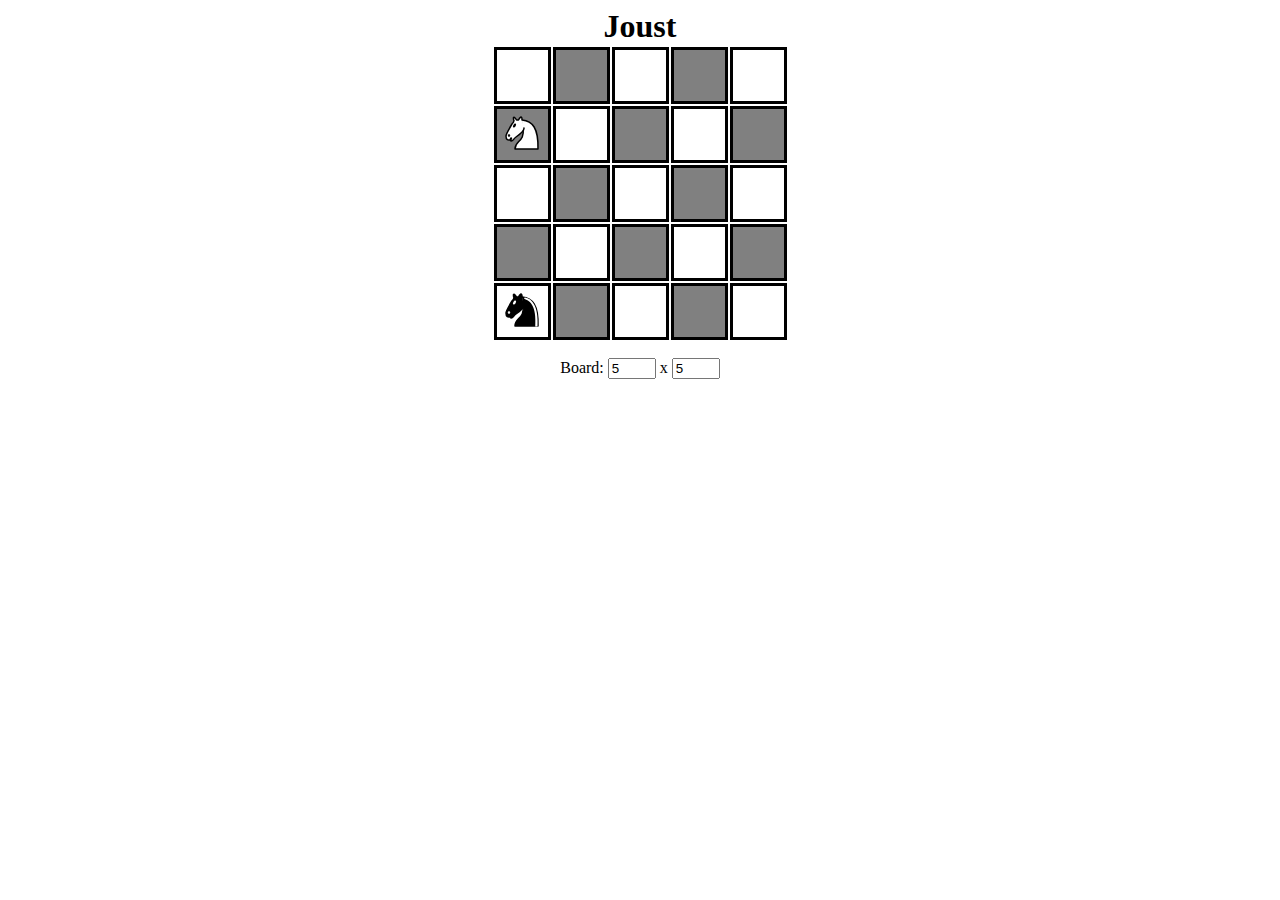
==== docs/index.html @ 1048e109 "JavaScript version creating the board based on the number of rows and cols" ====
<!DOCTYPE html>
<html lang="en">

<head>
    <title>Joust</title>
    <meta charset="UTF-8" />
    <script type="module" src="GUI.js"></script>
    <link rel="stylesheet" type="text/css" href="index.css" />
    <link rel="icon" type="image/svg" href="../images/Cavalo-Preto.svg" />
</head>

<body>
    <table>
        <caption>Joust</caption>
        <tbody>
        </tbody>
    </table>
    <form>
        <p>Board: <input type="number" name="rows" min="4" max="10" value="5" /> x <input type="number" name="cols"
                min="4" max="10" value="5" /></p>
    </form>
</body>

</html>
---- docs/index.css ----
caption {
    text-align: center;
    font-weight: bold;
    font-size: xx-large;
}

table {
    margin: 0 auto;
}

td {
    width: 49px;
    height: 49px;
    border: 3px solid black;
    text-align: center;
    color: gray;
    font-weight: bold;
}

tr:nth-child(2n+1) td:nth-child(2n),
tr:nth-child(2n) td:nth-child(2n+1) {
    background-color: gray;
    color: white;
}

p {
    text-align: center;
}

input[type="number"] {
    width: 3em;
}
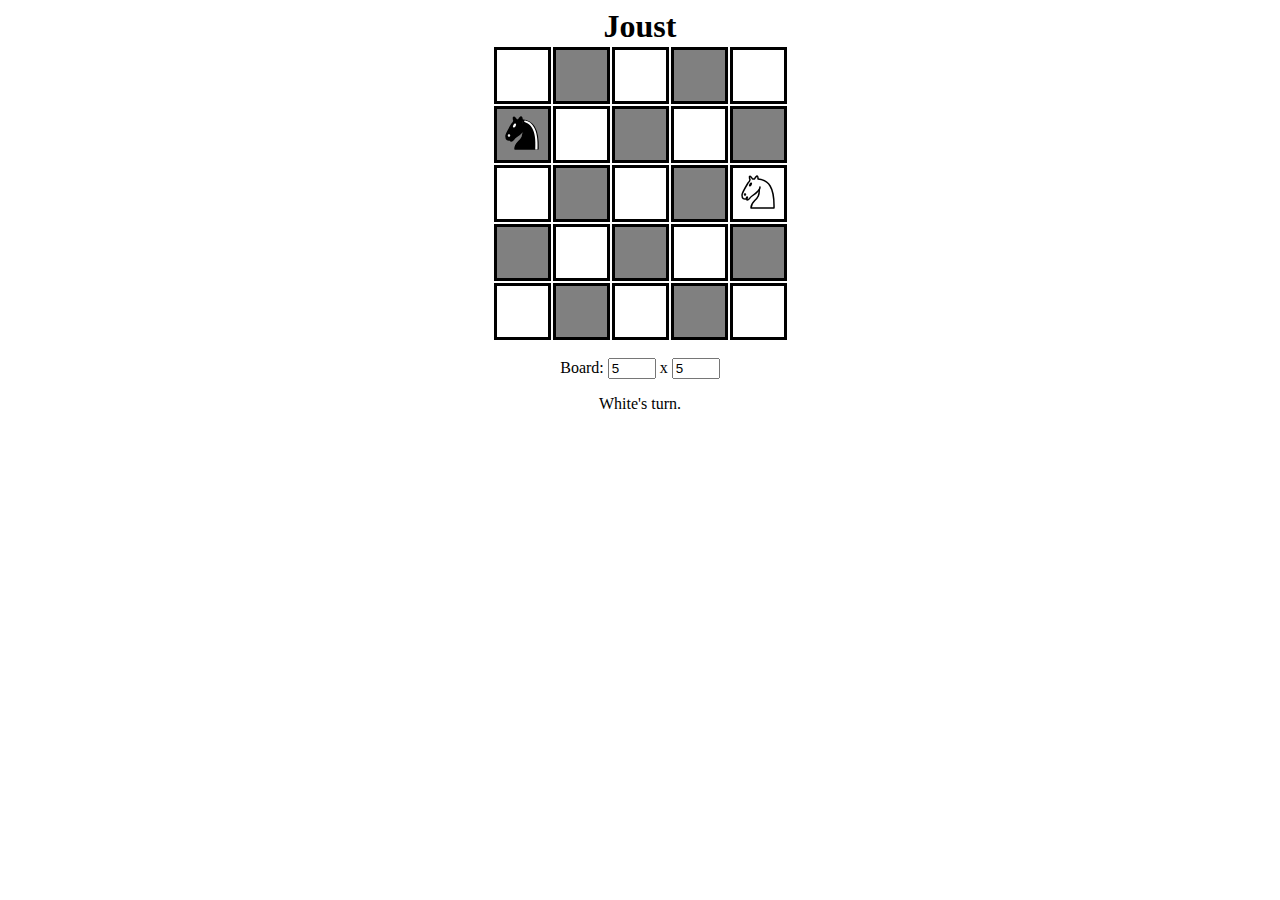
==== commit 0c8744fe: "JavaScript version with moving pieces and current turn" ====
--- a/docs/index.html
+++ b/docs/index.html
@@ -6,7 +6,7 @@
     <meta charset="UTF-8" />
     <script type="module" src="GUI.js"></script>
     <link rel="stylesheet" type="text/css" href="index.css" />
-    <link rel="icon" type="image/svg" href="../images/Cavalo-Preto.svg" />
+    <link rel="icon" type="image/svg" href="images/Black-Knight.svg" />
 </head>
 
 <body>
@@ -19,6 +19,7 @@
         <p>Board: <input type="number" name="rows" min="4" max="10" value="5" /> x <input type="number" name="cols"
                 min="4" max="10" value="5" /></p>
     </form>
+    <p id="message"></p>
 </body>
 
 </html>--- a/docs/index.css
+++ b/docs/index.css
@@ -3,11 +3,9 @@
     font-weight: bold;
     font-size: xx-large;
 }
-
 table {
     margin: 0 auto;
 }
-
 td {
     width: 49px;
     height: 49px;
@@ -15,18 +13,19 @@
     text-align: center;
     color: gray;
     font-weight: bold;
+    font-family: sans-serif;
+    font-size: 16px;
 }
-
-tr:nth-child(2n+1) td:nth-child(2n),
-tr:nth-child(2n) td:nth-child(2n+1) {
+tr:nth-child(2n+1) td:nth-child(2n), tr:nth-child(2n) td:nth-child(2n+1) {
     background-color: gray;
     color: white;
 }
-
 p {
     text-align: center;
 }
-
 input[type="number"] {
     width: 3em;
-}+}
+.blocked {
+    border: 3px solid blue;
+}
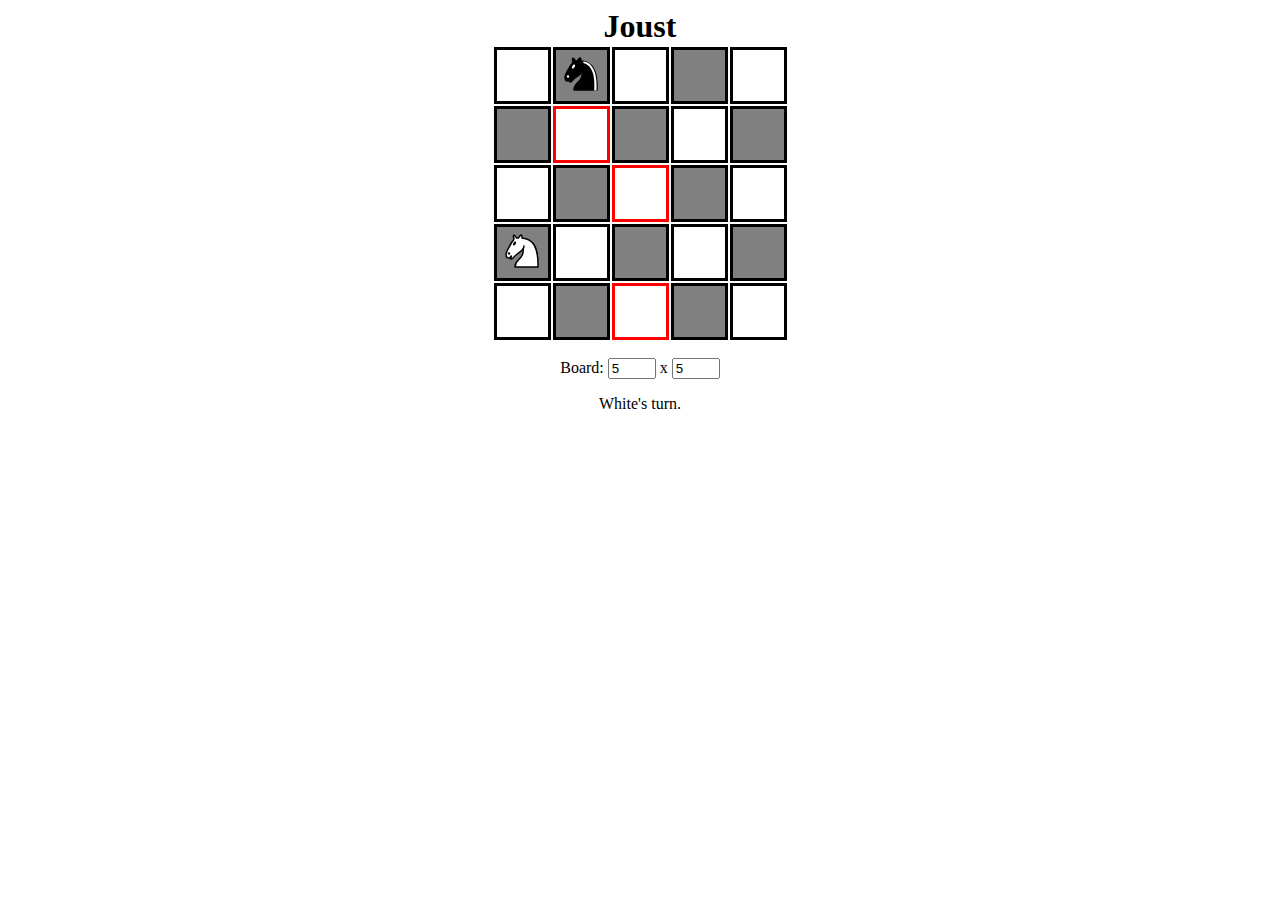
==== commit 1f2d0198: "Create board dinamically" ====
--- a/docs/index.html
+++ b/docs/index.html
@@ -4,6 +4,7 @@
 <head>
     <title>Joust</title>
     <meta charset="UTF-8" />
+    <meta name="viewport" content="width=device-width, initial-scale=1" />    
     <script type="module" src="GUI.js"></script>
     <link rel="stylesheet" type="text/css" href="index.css" />
     <link rel="icon" type="image/svg" href="images/Black-Knight.svg" />
--- a/docs/index.css
+++ b/docs/index.css
@@ -3,9 +3,11 @@
     font-weight: bold;
     font-size: xx-large;
 }
+
 table {
     margin: 0 auto;
 }
+
 td {
     width: 49px;
     height: 49px;
@@ -16,16 +18,34 @@
     font-family: sans-serif;
     font-size: 16px;
 }
-tr:nth-child(2n+1) td:nth-child(2n), tr:nth-child(2n) td:nth-child(2n+1) {
+
+tr:nth-child(2n+1) td:nth-child(2n),
+tr:nth-child(2n) td:nth-child(2n+1) {
     background-color: gray;
     color: white;
 }
+
 p {
     text-align: center;
 }
+
 input[type="number"] {
     width: 3em;
 }
+
 .blocked {
     border: 3px solid blue;
 }
+
+.selected {
+    border: 3px solid red;
+}
+
+.unselected {
+    border: 3px solid black;
+}
+
+img {
+    position: relative;
+    animation-fill-mode: backwards;
+}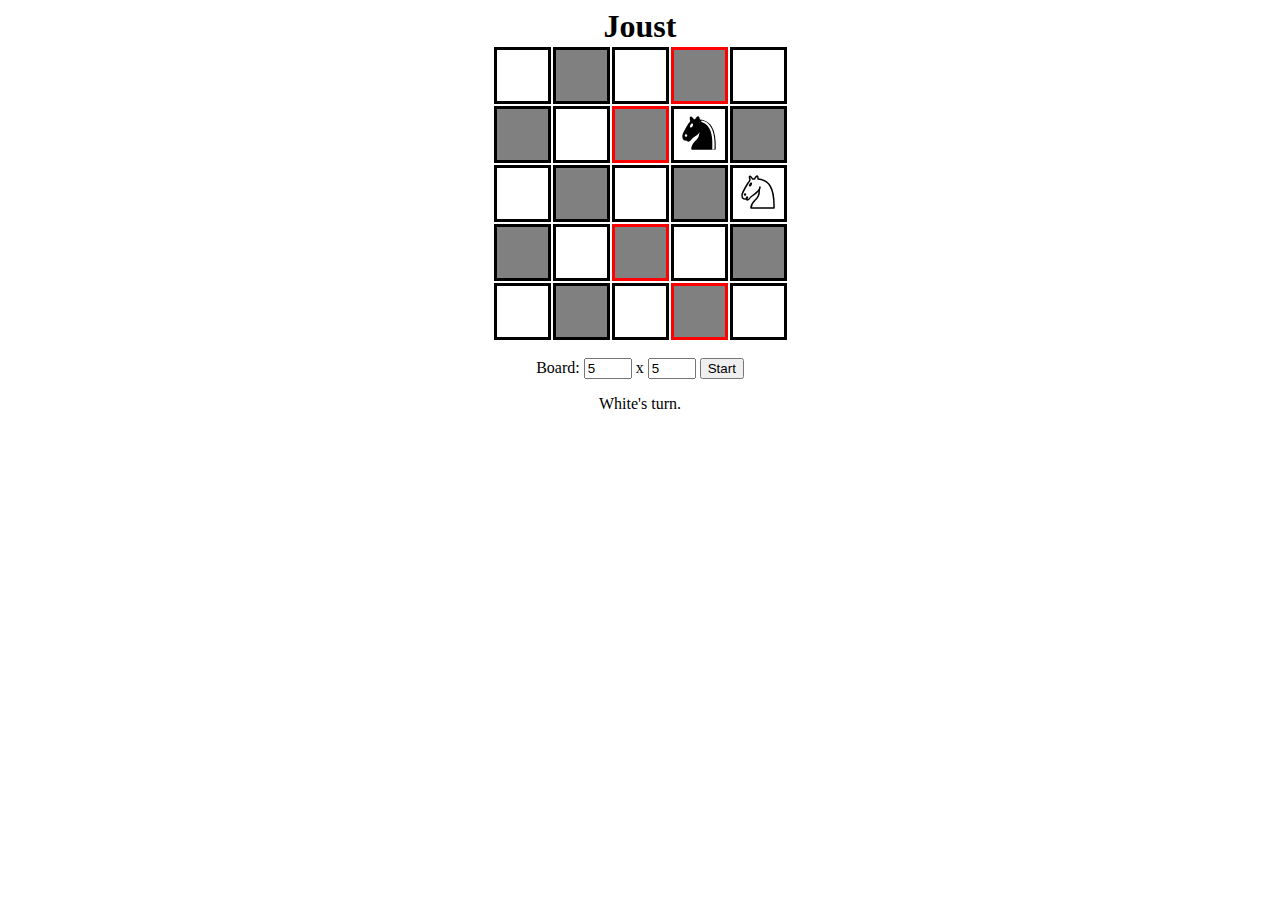
==== commit 54c285ab: "Create button to start game" ====
--- a/docs/index.html
+++ b/docs/index.html
@@ -5,7 +5,7 @@
     <title>Joust</title>
     <meta charset="UTF-8" />
     <meta name="viewport" content="width=device-width, initial-scale=1" />    
-    <script type="module" src="GUI.js"></script>
+    <script type="module" src="scripts/GUI.js"></script>
     <link rel="stylesheet" type="text/css" href="index.css" />
     <link rel="icon" type="image/svg" href="images/Black-Knight.svg" />
 </head>
@@ -18,7 +18,7 @@
     </table>
     <form>
         <p>Board: <input type="number" name="rows" min="4" max="10" value="5" /> x <input type="number" name="cols"
-                min="4" max="10" value="5" /></p>
+                min="4" max="10" value="5" /> <input type="button" name="start" value="Start" /></p>
     </form>
     <p id="message"></p>
 </body>
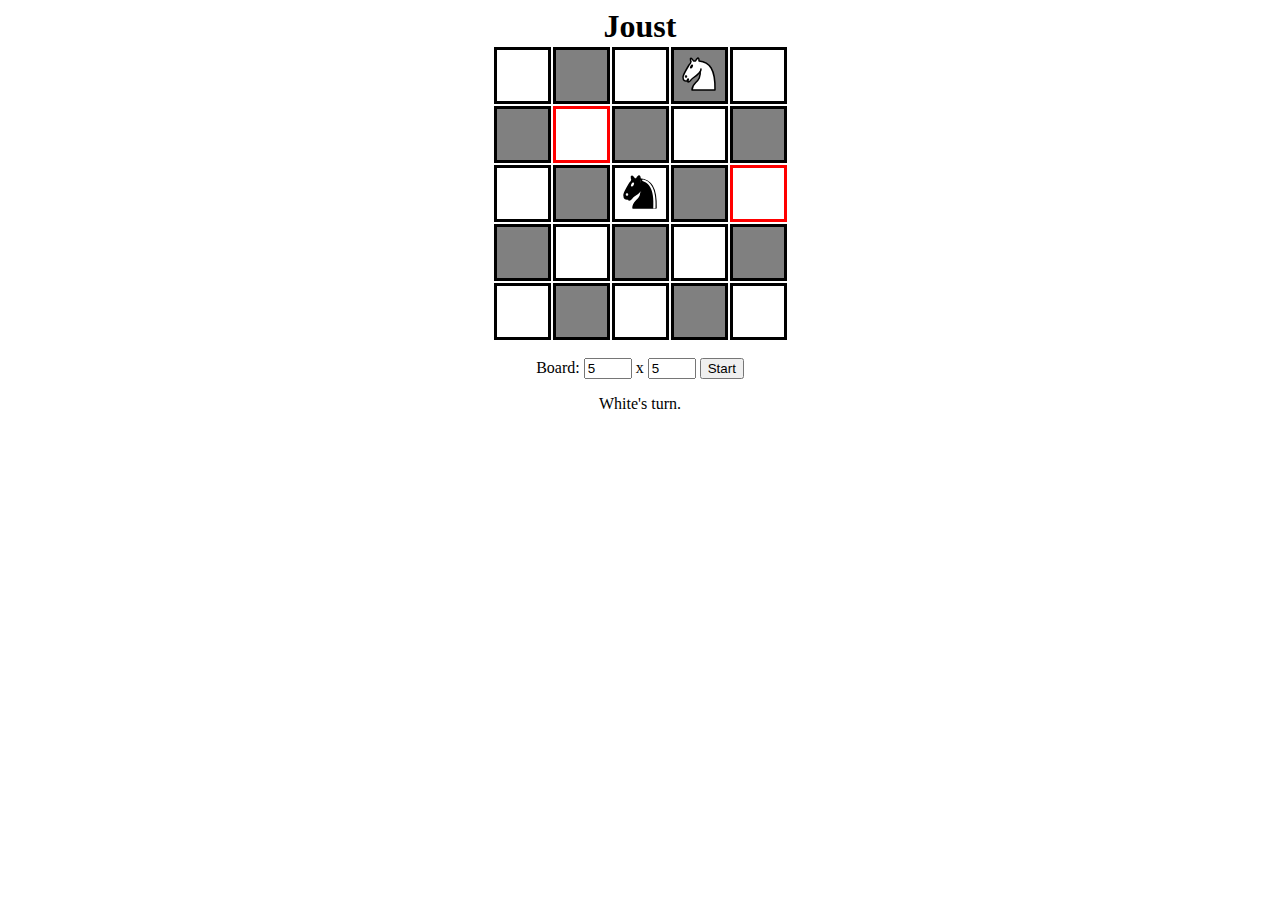
==== commit 34b85264: "Update index.html" ====
--- a/docs/index.html
+++ b/docs/index.html
@@ -3,24 +3,23 @@
 
 <head>
     <title>Joust</title>
-    <meta charset="UTF-8" />
-    <meta name="viewport" content="width=device-width, initial-scale=1" />    
+    <meta charset="UTF-8">
+    <meta name="viewport" content="width=device-width, initial-scale=1">
     <script type="module" src="scripts/GUI.js"></script>
-    <link rel="stylesheet" type="text/css" href="index.css" />
-    <link rel="icon" type="image/svg" href="images/Black-Knight.svg" />
+    <link rel="stylesheet" type="text/css" href="index.css">
+    <link rel="icon" type="image/svg" href="images/Black-Knight.svg">
 </head>
 
 <body>
     <table>
         <caption>Joust</caption>
-        <tbody>
-        </tbody>
+        <tbody></tbody>
     </table>
     <form>
-        <p>Board: <input type="number" name="rows" min="4" max="10" value="5" /> x <input type="number" name="cols"
-                min="4" max="10" value="5" /> <input type="button" name="start" value="Start" /></p>
+        <p>Board: <input type="number" name="rows" min="4" max="10" value="5"> x <input type="number" name="cols"
+                min="4" max="10" value="5"> <input type="button" name="start" value="Start"></p>
     </form>
     <p id="message"></p>
 </body>
 
-</html>+</html>
--- a/docs/index.css
+++ b/docs/index.css
@@ -9,8 +9,9 @@
 }
 
 td {
-    width: 49px;
-    height: 49px;
+    --cell-size: 49px;
+    width: var(--cell-size);
+    height: var(--cell-size);
     border: 3px solid black;
     text-align: center;
     color: gray;
@@ -41,10 +42,6 @@
     border: 3px solid red;
 }
 
-.unselected {
-    border: 3px solid black;
-}
-
 img {
     position: relative;
     animation-fill-mode: backwards;
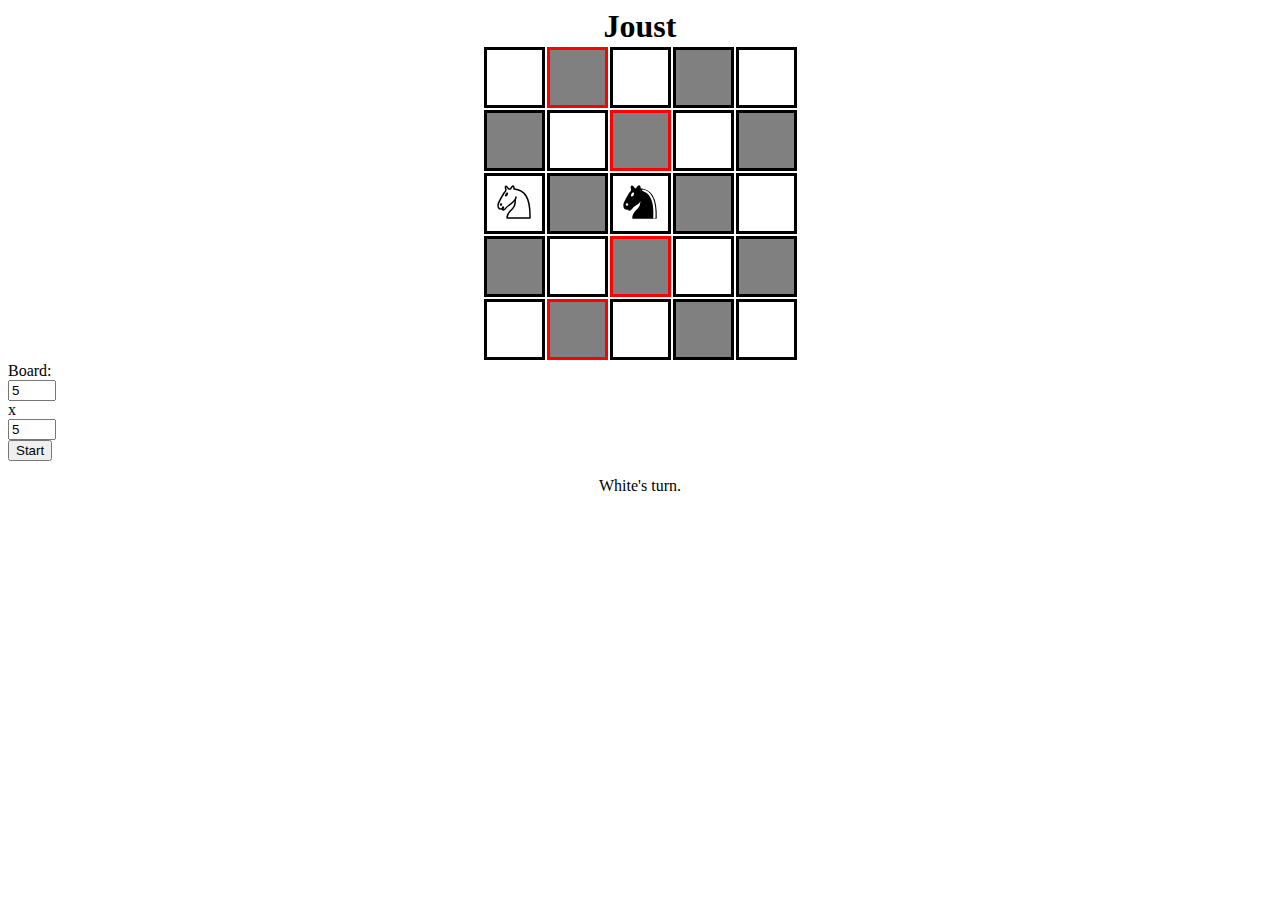
==== commit e67b9bbe: "Bootstrap" ====
--- a/docs/index.html
+++ b/docs/index.html
@@ -6,18 +6,35 @@
     <meta charset="UTF-8">
     <meta name="viewport" content="width=device-width, initial-scale=1">
     <script type="module" src="scripts/GUI.js"></script>
+    <link href="https://cdn.jsdelivr.net/npm/bootstrap@5.3.2/dist/css/bootstrap.min.css" rel="stylesheet"
+        integrity="sha384-T3c6CoIi6uLrA9TneNEoa7RxnatzjcDSCmG1MXxSR1GAsXEV/Dwwykc2MPK8M2HN" crossorigin="anonymous">
     <link rel="stylesheet" type="text/css" href="index.css">
     <link rel="icon" type="image/svg" href="images/Black-Knight.svg">
 </head>
 
 <body>
     <table>
-        <caption>Joust</caption>
+        <caption class="caption-top text-black">Joust</caption>
         <tbody></tbody>
     </table>
-    <form>
-        <p>Board: <input type="number" name="rows" min="4" max="10" value="5"> x <input type="number" name="cols"
-                min="4" max="10" value="5"> <input type="button" name="start" value="Start"></p>
+    <form action="#" class="container mb-2">
+        <div class="d-flex justify-content-center mt-2">
+            <div class="p-2 mt-2">
+                <label for="rows">Board:</label>
+            </div>
+            <div class="p-2">
+                <input type="number" name="rows" min="4" max="10" value="5" class="form-control">
+            </div>
+            <div class="p-2 mt-2">
+                x
+            </div>
+            <div class="p-2">
+                <input type="number" name="cols" min="4" max="10" value="5" class="form-control">
+            </div>
+            <div class="p-2">
+                <input type="button" name="start" value="Start" class="btn btn-primary">
+            </div>
+        </div>
     </form>
     <p id="message"></p>
 </body>
--- a/docs/index.css
+++ b/docs/index.css
@@ -6,10 +6,11 @@
 
 table {
     margin: 0 auto;
+    border-collapse: separate;
 }
 
 td {
-    --cell-size: 49px;
+    --cell-size: 53px;
     width: var(--cell-size);
     height: var(--cell-size);
     border: 3px solid black;
